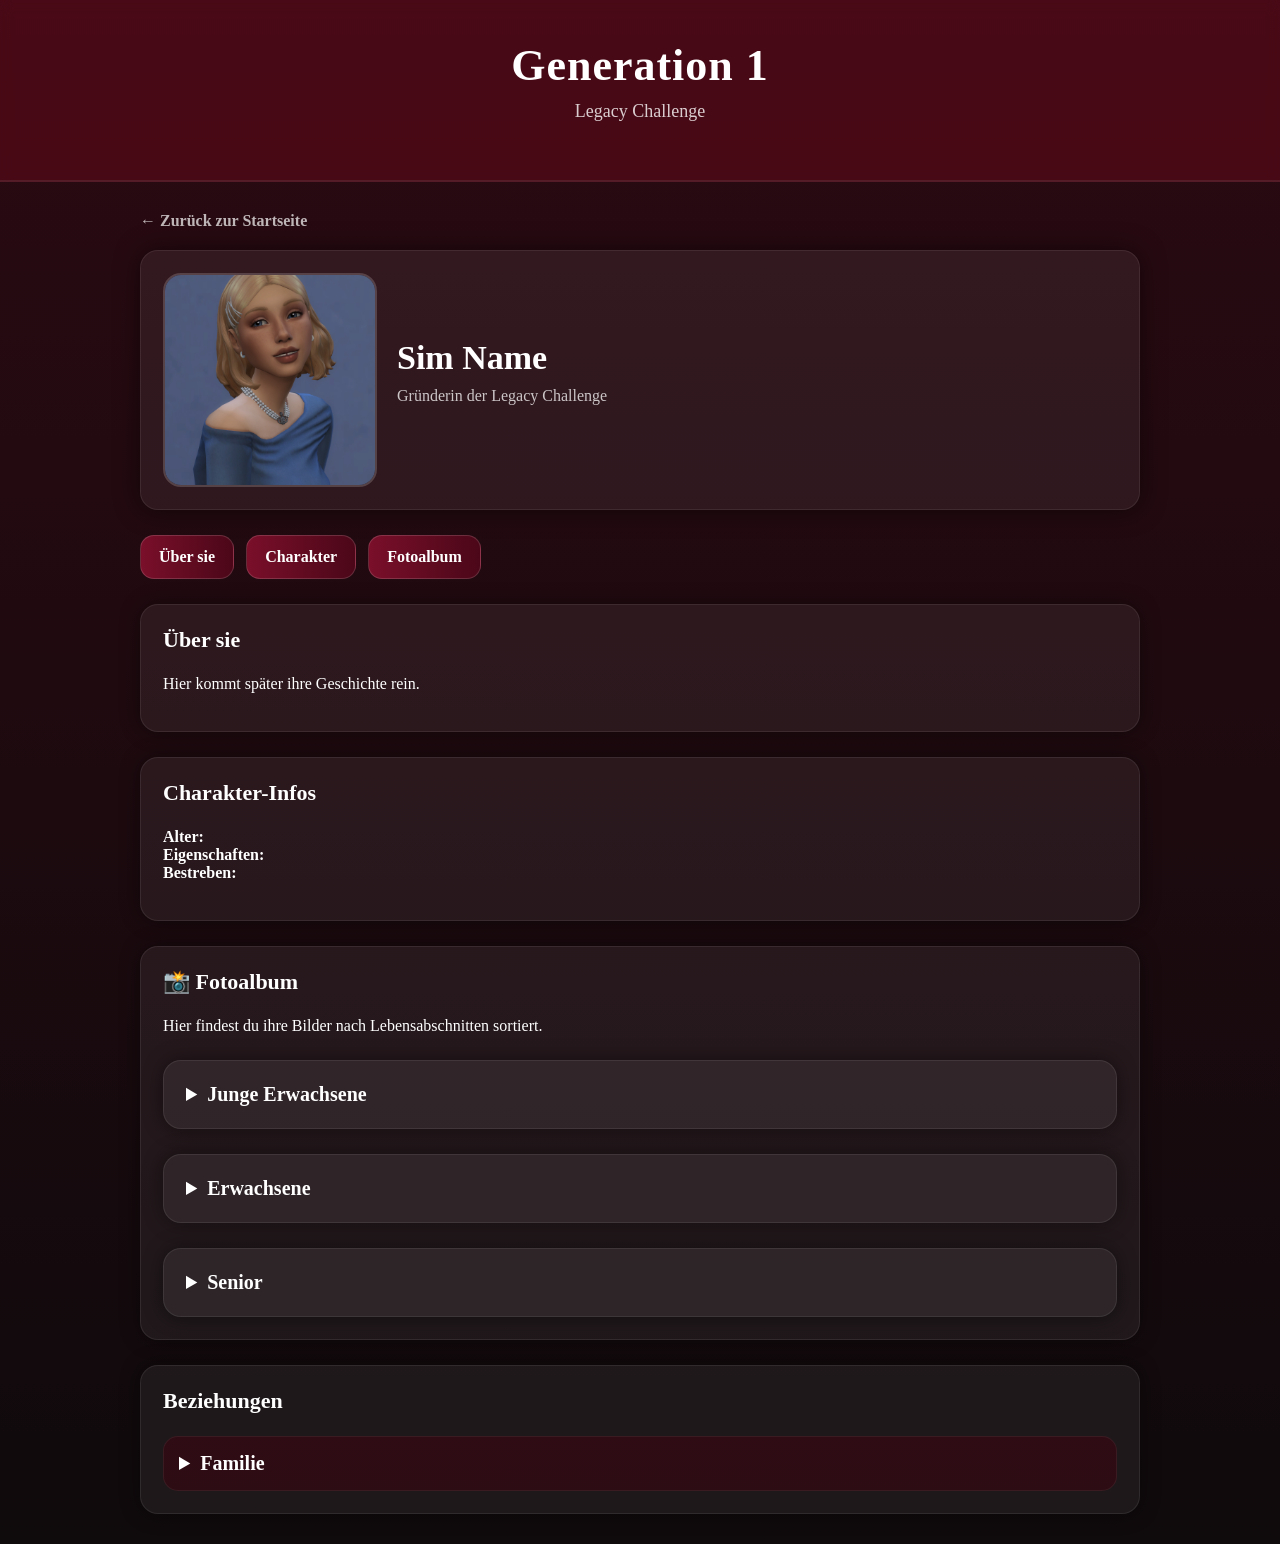
==== sims/gen1-sim1.html @ ce019573 "Update gen1-sim1.html" ====
<!DOCTYPE html>
<html lang="de">
<head>
  <meta charset="UTF-8">
  <meta name="viewport" content="width=device-width, initial-scale=1.0">
  <title>Sim Name - Generation 1</title>
  <link rel="stylesheet" href="../css/style.css">
</head>

<body>

  <header>
    <h1>Generation 1</h1>
    <p>Legacy Challenge</p>
  </header>

  <main>

    <a class="back-link" href="../index.html">← Zurück zur Startseite</a>

    <div class="sim-profile">
      <img src="../images/sim1.png" alt="Sim Bild">
      <div class="sim-info">
        <h2>Sim Name</h2>
        <p>Gründerin der Legacy Challenge</p>
      </div>
    </div>

<div class="nav-buttons">
  <a href="#ueber">Über sie</a>
  <a href="#charakter">Charakter</a>
  <a href="#fotoalbum">Fotoalbum</a>
</div>

<div class="section" id="ueber">
  <h3>Über sie</h3>
  <p>
    Hier kommt später ihre Geschichte rein.
  </p>
</div>

<div class="section" id="charakter">
  <h3>Charakter-Infos</h3>
  <p>
    <b>Alter:</b> <br>
    <b>Eigenschaften:</b> <br>
    <b>Bestreben:</b> <br>
  </p>
</div>

<div class="section" id="fotoalbum">
  <h3>📸 Fotoalbum</h3>
  <p>Hier findest du ihre Bilder nach Lebensabschnitten sortiert.</p>

  <!-- JUNGE ERWACHSENE -->
  <details class="section">
    <summary><b>Junge Erwachsene</b></summary>
    <div class="album-grid gallery" data-gallery="jungeErwachsene">
      <img src="../images/gen1/jungeErwachsene/je1.png" alt="Junge Erwachsene 1">
      <img src="../images/gen1/jungeErwachsene/je2.png" alt="Junge Erwachsene 2">
      <img src="../images/gen1/jungeErwachsene/je3.png" alt="Junge Erwachsene 3">
    </div>
  </details>

  <!-- ERWACHSENE -->
  <details class="section">
    <summary><b>Erwachsene</b></summary>
    <div class="album-grid gallery" data-gallery="erwachsene">
      <img src="../images/gen1/Erwachsene/erw1.png" alt="Erwachsene 1">
      <img src="../images/gen1/Erwachsene/erw2.png" alt="Erwachsene 2">
    </div>
  </details>

  <!-- SENIOR -->
  <details class="section">
    <summary><b>Senior</b></summary>
    <div class="album-grid gallery" data-gallery="senior">
      <img src="../images/gen1/Senior/sen1.png" alt="Senior 1">
      <img src="../images/gen1/Senior/sen2.png" alt="Senior 2">
    </div>
  </details>

</div>
    
<!-- LIGHTBOX -->
<div class="lightbox" id="lightbox">
  <span class="close-btn" id="closeBtn">&times;</span>
  <span class="arrow prev" id="prevBtn">&#10094;</span>

  <div class="phone-frame phone-blue">

    <!-- CHARM / KETTE -->
    <div class="phone-charm">
      <div class="charm-chain"></div>
      <div class="charm-seal"></div>
    </div>

    <!-- TOP -->
    <div class="phone-top">
      <div class="phone-speaker"></div>
      <div class="phone-camera"></div>
    </div>

    <!-- SCREEN -->
    <div class="phone-screen">
      <img id="lightboxImg" src="" alt="Großes Foto">

      <!-- LIKE BAR -->
      <div class="like-bar">
        <button id="likeBtn">♥</button>
        <span id="likeCount">0</span>
      </div>
    </div>

    <!-- BRAND -->
    <div class="phone-brand">TokioPhone ✨</div>

    <!-- KEYBOARD -->
    <div class="phone-keyboard">
      <div class="key">1</div>
      <div class="key">2<br><small>ABC</small></div>
      <div class="key">3<br><small>DEF</small></div>

      <div class="key">4<br><small>GHI</small></div>
      <div class="key">5<br><small>JKL</small></div>
      <div class="key">6<br><small>MNO</small></div>

      <div class="key">7<br><small>PQRS</small></div>
      <div class="key">8<br><small>TUV</small></div>
      <div class="key">9<br><small>WXYZ</small></div>

      <div class="key">*</div>
      <div class="key">0</div>
      <div class="key">#</div>
    </div>

    <!-- HOME BUTTON -->
    <div class="phone-home"></div>

  </div>

  <span class="arrow next" id="nextBtn">&#10095;</span>
</div>

<script>
  const lightbox = document.getElementById("lightbox");
  const lightboxImg = document.getElementById("lightboxImg");

  const closeBtn = document.getElementById("closeBtn");
  const prevBtn = document.getElementById("prevBtn");
  const nextBtn = document.getElementById("nextBtn");

  const likeBtn = document.getElementById("likeBtn");
  const likeCount = document.getElementById("likeCount");

  let currentGalleryImages = [];
  let currentIndex = 0;

  function updateLikeUI() {
    const imgSrc = currentGalleryImages[currentIndex].src;
    const savedLikes = localStorage.getItem("likes_" + imgSrc);

    if (savedLikes) {
      likeCount.textContent = savedLikes;
    } else {
      likeCount.textContent = "0";
    }
  }

  function openLightbox(images, index) {
    currentGalleryImages = images;
    currentIndex = index;
    lightboxImg.src = currentGalleryImages[currentIndex].src;
    lightbox.style.display = "flex";
    updateLikeUI();
  }

  function closeLightbox() {
    lightbox.style.display = "none";
  }

  function showNext() {
    currentIndex = (currentIndex + 1) % currentGalleryImages.length;
    lightboxImg.src = currentGalleryImages[currentIndex].src;
    updateLikeUI();
  }

  function showPrev() {
    currentIndex = (currentIndex - 1 + currentGalleryImages.length) % currentGalleryImages.length;
    lightboxImg.src = currentGalleryImages[currentIndex].src;
    updateLikeUI();
  }

  // Klick auf Bilder
  document.querySelectorAll(".gallery").forEach((gallery) => {
    const imgs = Array.from(gallery.querySelectorAll("img"));

    imgs.forEach((img, index) => {
      img.addEventListener("click", () => openLightbox(imgs, index));
    });
  });

  // Buttons
  closeBtn.addEventListener("click", closeLightbox);
  nextBtn.addEventListener("click", showNext);
  prevBtn.addEventListener("click", showPrev);

  // Like Button
  likeBtn.addEventListener("click", () => {
    const imgSrc = currentGalleryImages[currentIndex].src;
    let currentLikes = localStorage.getItem("likes_" + imgSrc);

    if (!currentLikes) currentLikes = 0;

    currentLikes = parseInt(currentLikes) + 1;
    localStorage.setItem("likes_" + imgSrc, currentLikes);

    likeCount.textContent = currentLikes;
  });

  // Klick auf Hintergrund schließt
  lightbox.addEventListener("click", (e) => {
    if (e.target === lightbox) closeLightbox();
  });

  // Tastatur Navigation
  document.addEventListener("keydown", (e) => {
    if (lightbox.style.display === "flex") {
      if (e.key === "Escape") closeLightbox();
      if (e.key === "ArrowRight") showNext();
      if (e.key === "ArrowLeft") showPrev();
    }
  });
</script>

  <div class="section">

  <h3> Beziehungen</h3>

  <details>
    <summary> Familie</summary>

    <div class="relationship-list">

    <a href="cindy-lovelace.html" class="relationship-card">

  <img src="../images/gen1/beziehungen/cindy-lovelace.png"
       alt="Cindy Lovelace">

  <div class="relationship-info">
    <strong>Cindy Lovelace</strong>
    <span>Mutter</span>
  </div>

</a>
      <a href="christoph-lovelace.html" class="relationship-card">
        <span>Vater</span>
        <strong>Christoph Lovelace</strong>
      </a>

  <details>
    <summary> Freunde</summary>

    <div class="relationship-list">

      <a href="makayla-davis.html" class="relationship-card">
        <span>Beste Freundin</span>
        <strong>Makayla Davis</strong>
      </a>

      <a href="bryn-buckley.html" class="relationship-card">
        <span>Freundin</span>
        <strong>Bryn Buckley</strong>
      </a>

    </div>

  </details>

  <details>
    <summary> Romanze</summary>

    <div class="relationship-list">
---- css/style.css ----
body {
  font-family: "Palatino Linotype", Palatino, "Book Antiqua", serif;
  background: linear-gradient(to bottom, #2b0a12, #0f0a0c);
  color: #fff;
  margin: 0;
  padding: 0;
}

header {
  background: rgba(90, 10, 25, 0.65);
  padding: 40px 20px;
  text-align: center;
  border-bottom: 2px solid rgba(255, 255, 255, 0.08);
  backdrop-filter: blur(6px);
}

header h1 {
  margin: 0;
  font-size: 44px;
  letter-spacing: 1px;
}

header p {
  margin-top: 10px;
  font-size: 18px;
  color: rgba(255, 255, 255, 0.8);
}

main {
  max-width: 1000px;
  margin: auto;
  padding: 30px;
}

.category {
  background-color: rgba(255, 255, 255, 0.06);
  padding: 22px;
  border-radius: 18px;
  margin-bottom: 25px;
  box-shadow: 0px 0px 25px rgba(0,0,0,0.5);
  border: 1px solid rgba(255, 255, 255, 0.08);
}

.category h2 {
  margin-top: 0;
  font-size: 28px;
}

details {
  margin-top: 15px;
  background: rgba(60, 5, 18, 0.55);
  padding: 15px;
  border-radius: 15px;
  border: 1px solid rgba(255,255,255,0.06);
}

summary {
  font-size: 20px;
  cursor: pointer;
  font-weight: bold;
}

.sim-card {
  display: flex;
  align-items: center;
  gap: 15px;
  margin-top: 15px;
  padding: 15px;
  background: rgba(255, 255, 255, 0.08);
  border-radius: 18px;
  text-decoration: none;
  color: white;
  transition: 0.2s;
  border: 1px solid rgba(255,255,255,0.07);
}

.sim-card:hover {
  background: rgba(255, 255, 255, 0.14);
  transform: scale(1.02);
}

.sim-card img {
  width: 90px;
  height: 90px;
  border-radius: 18px;
  object-fit: cover;
  border: 2px solid rgba(255,255,255,0.18);
}

.sim-card h3 {
  margin: 0;
  font-size: 24px;
}

.sim-card p {
  margin: 5px 0 0;
  color: rgba(255,255,255,0.75);
}

.back-link {
  display: inline-block;
  margin-bottom: 20px;
  color: rgba(255,255,255,0.7);
  text-decoration: none;
  font-weight: bold;
}

.back-link:hover {
  color: white;
}

.sim-profile {
  background: rgba(255, 255, 255, 0.06);
  padding: 22px;
  border-radius: 18px;
  display: flex;
  gap: 20px;
  align-items: center;
  box-shadow: 0px 0px 25px rgba(0,0,0,0.5);
  border: 1px solid rgba(255,255,255,0.08);
}

.sim-profile img {
  width: 210px;
  height: 210px;
  border-radius: 18px;
  object-fit: cover;
  border: 2px solid rgba(255,255,255,0.18);
}

.sim-info h2 {
  margin: 0;
  font-size: 34px;
}

.sim-info p {
  margin-top: 10px;
  color: rgba(255,255,255,0.75);
  font-size: 16px;
}

.section {
  margin-top: 25px;
  background: rgba(255, 255, 255, 0.06);
  padding: 22px;
  border-radius: 18px;
  box-shadow: 0px 0px 20px rgba(0,0,0,0.45);
  border: 1px solid rgba(255,255,255,0.08);
}

.section h3 {
  margin-top: 0;
  font-size: 22px;
}

footer {
  text-align: center;
  padding: 25px;
  color: rgba(255,255,255,0.55);
  font-size: 14px;
}
.nav-buttons {
  display: flex;
  gap: 12px;
  margin-top: 25px;
  flex-wrap: wrap;
}

.nav-buttons a {
  background: linear-gradient(to right, #7a0f2a, #4b0718);
  color: white;
  text-decoration: none;
  padding: 12px 18px;
  border-radius: 14px;
  font-weight: bold;
  transition: 0.2s;
  border: 1px solid rgba(255,255,255,0.15);
}

.nav-buttons a:hover {
  transform: scale(1.05);
  background: linear-gradient(to right, #9b1535, #5a0a1f);
}

.album-grid {
  display: grid;
  grid-template-columns: repeat(auto-fit, minmax(160px, 1fr));
  gap: 15px;
  margin-top: 15px;
}

.album-grid img {
  width: 100%;
  height: 180px;
  border-radius: 16px;
  object-fit: cover;
  border: 2px solid rgba(255,255,255,0.15);
  transition: 0.2s;
}

.album-grid img:hover {
  transform: scale(1.03);
  border: 2px solid rgba(255,255,255,0.35);
}

/* FOTOALBUM GRID (Handy Galerie Style) */
.album-grid {
  display: grid;
  grid-template-columns: repeat(auto-fit, minmax(130px, 1fr));
  gap: 12px;
  margin-top: 15px;
}

.album-grid img {
  width: 100%;
  height: 130px;
  object-fit: cover;
  border-radius: 14px;
  cursor: pointer;
  transition: 0.2s;
  border: 2px solid rgba(255,255,255,0.12);
}

.album-grid img:hover {
  transform: scale(1.03);
  border: 2px solid rgba(255,255,255,0.3);
}

/* LIGHTBOX OVERLAY */
.lightbox {
  position: fixed;
  top: 0;
  left: 0;
  width: 100%;
  height: 100%;
  background: rgba(10, 0, 0, 0.92);
  display: none;
  align-items: center;
  justify-content: center;
  z-index: 9999;
}

.lightbox img {
  max-width: 85%;
  max-height: 80%;
  border-radius: 18px;
  border: 2px solid rgba(255,255,255,0.25);
  box-shadow: 0px 0px 30px rgba(0,0,0,0.7);
}

/* BUTTONS */
.lightbox .close-btn {
  position: absolute;
  top: 25px;
  right: 35px;
  font-size: 40px;
  font-weight: bold;
  color: white;
  cursor: pointer;
  user-select: none;
}

.lightbox .arrow {
  position: absolute;
  top: 50%;
  transform: translateY(-50%);
  font-size: 60px;
  font-weight: bold;
  color: white;
  cursor: pointer;
  user-select: none;
  padding: 15px;
  border-radius: 20px;
  background: rgba(120, 15, 40, 0.25);
  transition: 0.2s;
}

.lightbox .arrow:hover {
  background: rgba(160, 20, 55, 0.45);
  transform: translateY(-50%) scale(1.05);
}

.lightbox .prev {
  left: 20px;
}

.lightbox .next {
  right: 20px;
}

/* ============================
   2000s SIM PHONE STYLE (FIXED)
============================ */

.phone-frame {
  width: 420px;
  height: 720px; /* kürzer */
  border-radius: 55px;
  padding: 20px;
  position: relative;
  box-shadow: 0px 0px 40px rgba(0,0,0,0.9);
  border: 4px solid rgba(255,255,255,0.15);
  display: flex;
  flex-direction: column;
  align-items: center;
  overflow: visible; /* wichtig damit Charm sichtbar ist */
}

/* Farb-Theme */
.phone-blue {
  background: linear-gradient(to bottom, #4cb3ff, #09294a);
}

/* ===== Sticker Sterne (nur 3 Stück) ===== */
.phone-frame::before {
  content: "★";
  position: absolute;
  top: 80px;
  left: 35px;
  color: rgba(255,255,255,0.75);
  font-size: 18px;
  text-shadow: 0px 0px 6px rgba(255,255,255,0.35);
  transform: rotate(-12deg);
  opacity: 0.9;
}

.phone-frame::after {
  content: "★";
  position: absolute;
  top: 160px;
  right: 40px;
  color: rgba(255,255,255,0.6);
  font-size: 15px;
  text-shadow: 0px 0px 6px rgba(255,255,255,0.3);
  transform: rotate(18deg);
  opacity: 0.9;
}

/* dritter Stern */
.phone-brand::after {
  content: "★";
  margin-left: 10px;
  color: rgba(255,255,255,0.55);
  font-size: 14px;
  text-shadow: 0px 0px 6px rgba(255,255,255,0.3);
}

/* ===== Charm / Kette ===== */
.phone-charm {
  position: absolute;
  left: -55px;
  top: 150px;
  display: flex;
  flex-direction: column;
  align-items: center;
  z-index: 50;
  transform-origin: top center;
  animation: charmSwing 2.8s ease-in-out infinite;
}

@keyframes charmSwing {
  0%   { transform: rotate(-6deg); }
  50%  { transform: rotate(8deg); }
  100% { transform: rotate(-6deg); }
}

.charm-chain {
  width: 7px;
  height: 110px;
  background: rgba(255,255,255,0.75);
  border-radius: 20px;
  box-shadow: inset 0px 0px 6px rgba(0,0,0,0.6);
}

/* Seerobbe */
.charm-seal {
  width: 52px;
  height: 52px;
  background: linear-gradient(to bottom, #ffffff, #bfc6cc);
  border-radius: 50%;
  margin-top: 8px;
  position: relative;
  border: 2px solid rgba(0,0,0,0.25);
  box-shadow: 0px 0px 12px rgba(255,255,255,0.35);
}

.charm-seal::before {
  content: "";
  position: absolute;
  width: 34px;
  height: 30px;
  background: linear-gradient(to bottom, #ffffff, #bfc6cc);
  border-radius: 50%;
  top: -16px;
  left: 9px;
  border: 2px solid rgba(0,0,0,0.25);
}

.charm-seal::after {
  content: "•  •";
  position: absolute;
  top: 16px;
  left: 13px;
  font-size: 18px;
  color: rgba(0,0,0,0.65);
  letter-spacing: 3px;
}

/* Nase */
.charm-seal {
  display: flex;
  justify-content: center;
  align-items: flex-end;
  padding-bottom: 10px;
}

.charm-seal::marker {
  display: none;
}

/* ===== Top ===== */
.phone-top {
  width: 100%;
  display: flex;
  justify-content: center;
  align-items: center;
  position: relative;
  margin-top: 10px;
  margin-bottom: 14px;
}

.phone-speaker {
  width: 170px;
  height: 14px;
  background: rgba(0,0,0,0.55);
  border-radius: 20px;
  border: 1px solid rgba(255,255,255,0.2);
}

.phone-camera {
  position: absolute;
  right: 75px;
  width: 16px;
  height: 16px;
  background: rgba(0,0,0,0.6);
  border-radius: 50%;
  border: 2px solid rgba(255,255,255,0.2);
}

/* ===== Screen ===== */
.phone-screen {
  width: 100%;
  height: 460px; /* groß, aber passt besser */
  background: black;
  border-radius: 32px;
  overflow: hidden;
  border: 4px solid rgba(255,255,255,0.18);
  box-shadow: inset 0px 0px 18px rgba(0,0,0,0.85);
  display: flex;
  justify-content: center;
  align-items: center;
  position: relative;
}

.phone-screen img {
  width: 100%;
  height: 100%;
  object-fit: cover;
}

/* ===== Like Bar ===== */
.like-bar {
  position: absolute;
  bottom: 18px;
  left: 50%;
  transform: translateX(-50%);
  display: flex;
  gap: 10px;
  align-items: center;
  background: rgba(0,0,0,0.55);
  padding: 8px 14px;
  border-radius: 20px;
  border: 1px solid rgba(255,255,255,0.15);
  backdrop-filter: blur(5px);
}

.like-bar button {
  background: transparent;
  border: none;
  font-size: 26px;
  cursor: pointer;
  color: rgba(255,255,255,0.75);
  transition: 0.2s;
}

.like-bar button:hover {
  transform: scale(1.2);
  color: #ff5d87;
}

.like-bar span {
  font-weight: bold;
  font-size: 16px;
  color: rgba(255,255,255,0.85);
}

/* ===== Brand ===== */
.phone-brand {
  margin-top: 12px;
  margin-bottom: 6px;
  font-weight: bold;
  color: rgba(255,255,255,0.9);
  letter-spacing: 1px;
  font-size: 18px;
  text-shadow: 0px 0px 6px rgba(0,0,0,0.6);
}

/* ===== Keyboard ===== */
.phone-keyboard {
  width: 92%;
  display: grid;
  grid-template-columns: repeat(3, 1fr);
  gap: 8px;
  padding: 10px;
}

.key {
  background: rgba(255,255,255,0.12);
  border-radius: 14px;
  height: 40px;
  text-align: center;
  font-size: 15px;
  font-weight: bold;
  color: white;
  padding-top: 6px;
  border: 2px solid rgba(255,255,255,0.15);
  box-shadow: inset 0px 0px 8px rgba(0,0,0,0.75);
  user-select: none;
}

.key small {
  display: block;
  font-size: 9px;
  font-weight: normal;
  margin-top: 1px;
  color: rgba(255,255,255,0.7);
}

/* ===== Home Button ===== */
.phone-home {
  width: 130px;
  height: 34px;
  border-radius: 25px;
  margin-top: 4px;
  background: rgba(0,0,0,0.35);
  border: 2px solid rgba(255,255,255,0.2);
  box-shadow: inset 0px 0px 12px rgba(0,0,0,0.8);
}

/* ==========================
   BEZIEHUNGEN
========================== */

.relationship-list {
  display: flex;
  flex-direction: column;
  gap: 12px;
  margin-top: 15px;
}

.relationship-card {
  display: flex;
  justify-content: space-between;
  align-items: center;

  text-decoration: none;
  color: white;

  background: rgba(255,255,255,0.08);

  border: 1px solid rgba(255,255,255,0.1);

  padding: 14px 18px;
  border-radius: 15px;

  transition: 0.3s;
}

.relationship-card:hover {
  background: rgba(255,255,255,0.15);
  transform: translateX(5px);
}

.relationship-card span {
  opacity: 0.7;
  font-size: 14px;
}

.relationship-card strong {
  font-size: 17px;
}

/* ==========================
   RELATIONSHIP V2
========================== */

.relationship-card {
  display: flex;
  align-items: center;
  gap: 15px;

  text-decoration: none;
  color: white;

  background: rgba(255,255,255,0.08);

  padding: 12px;
  border-radius: 16px;

  transition: 0.3s;
}

.relationship-card:hover {
  transform: translateX(6px);
  background: rgba(255,255,255,0.14);
}

.relationship-card img {
  width: 65px;
  height: 65px;

  object-fit: cover;

  border-radius: 20px;

  border: 3px solid rgba(255,255,255,0.15);
}

.relationship-info {
  display: flex;
  flex-direction: column;
}

.relationship-info strong {
  font-size: 18px;
}

.relationship-info span {
  opacity: 0.7;
  margin-top: 3px;
}
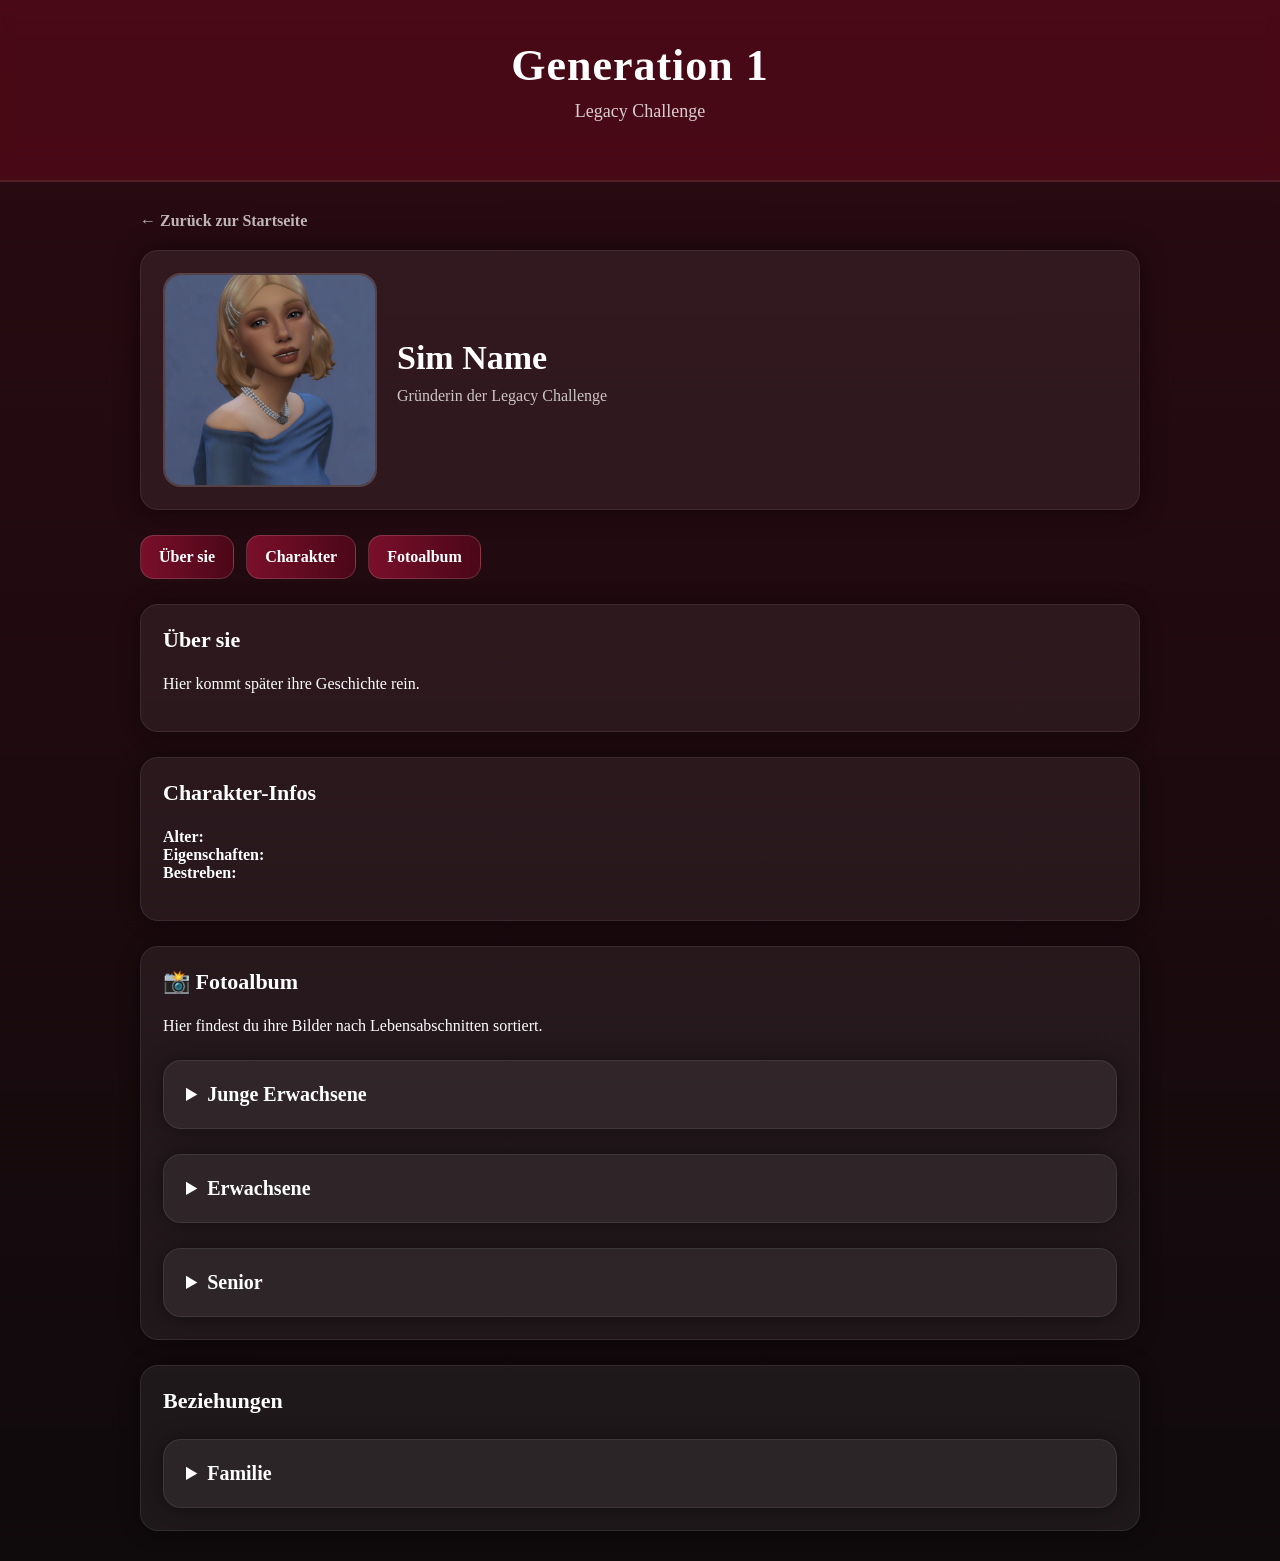
==== commit 492c6dd2: "Update gen1-sim1.html" ====
--- a/sims/gen1-sim1.html
+++ b/sims/gen1-sim1.html
@@ -92,7 +92,7 @@
     <!-- CHARM / KETTE -->
     <div class="phone-charm">
       <div class="charm-chain"></div>
-      <div class="charm-seal"></div>
+      <div class="charm-heart"></div>
     </div>
 
     <!-- TOP -->
@@ -113,7 +113,7 @@
     </div>
 
     <!-- BRAND -->
-    <div class="phone-brand">TokioPhone ✨</div>
+    <div class="phone-brand">TokioPhone</div>
 
     <!-- KEYBOARD -->
     <div class="phone-keyboard">
@@ -237,12 +237,12 @@
 
   <h3> Beziehungen</h3>
 
-  <details>
+  <details class="section">
     <summary> Familie</summary>
 
     <div class="relationship-list">
 
-    <a href="cindy-lovelace.html" class="relationship-card">
+    <a href="gen1/cindy-lovelace.html" class="relationship-card">
 
   <img src="../images/gen1/beziehungen/cindy-lovelace.png"
        alt="Cindy Lovelace">
@@ -252,32 +252,55 @@
     <span>Mutter</span>
   </div>
 
+<a href="gen1/christopher-lovelace.html" class="relationship-card">
+
+  <img src="../images/gen1/beziehungen/christopher-lovelace.png"
+       alt="Christopher Lovelace">
+
+  <div class="relationship-info">
+    <strong>Christopher Lovelace</strong>
+    <span>Vater</span>
+  </div>
+
 </a>
-      <a href="christoph-lovelace.html" class="relationship-card">
-        <span>Vater</span>
-        <strong>Christoph Lovelace</strong>
-      </a>
-
-  <details>
+
+  <details class="section">
     <summary> Freunde</summary>
 
     <div class="relationship-list">
 
-      <a href="makayla-davis.html" class="relationship-card">
-        <span>Beste Freundin</span>
-        <strong>Makayla Davis</strong>
-      </a>
-
-      <a href="bryn-buckley.html" class="relationship-card">
-        <span>Freundin</span>
-        <strong>Bryn Buckley</strong>
-      </a>
+   <a href="gen1/makayla-davis.html" class="relationship-card">
+
+  <img src="../images/gen1/beziehungen/makayla-davis.png"
+       alt="Makayla Davis">
+
+  <div class="relationship-info">
+    <strong>Makayla Davis</strong>
+    <span>Beste Freundin</span>
+  </div>
+
+</a>
+
+  <a href="gen1/bryn-buckley.html" class="relationship-card">
+
+  <img src="../images/gen1/beziehungen/bryn-buckley.png"
+       alt="Bryn Buckley">
+
+  <div class="relationship-info">
+    <strong>Bryn Buckley</strong>
+    <span>Freund</span>
+  </div>
+
+</a>
 
     </div>
 
   </details>
 
-  <details>
-    <summary> Romanze</summary>
-
-    <div class="relationship-list">
+  <details class="section">
+  <summary> Romanze</summary>
+
+  <div class="relationship-list">
+  </div>
+
+</details>
--- a/css/style.css
+++ b/css/style.css
@@ -307,8 +307,136 @@
 }
 
 /* Farb-Theme */
-.phone-blue {
-  background: linear-gradient(to bottom, #4cb3ff, #09294a);
+/* BLAU */
+.phone-blue{
+  background: linear-gradient(
+    180deg,
+    #4f93cf,
+    #245f95
+  );
+
+  border: 4px solid #1f4d77;
+}
+
+/* DUNKELGRÜN */
+.phone-green{
+  background: linear-gradient(
+    180deg,
+    #56785b,
+    #355239
+  );
+
+  border: 4px solid #243828;
+}
+
+/* SCHWARZ */
+.phone-black{
+  background: linear-gradient(
+    180deg,
+    #4b4b4b,
+    #181818
+  );
+
+  border: 4px solid #000;
+}
+
+/* WEISS */
+.phone-white{
+  background: linear-gradient(
+    180deg,
+    #ffffff,
+    #d9d9d9
+  );
+
+  border: 4px solid #bdbdbd;
+}
+
+/* BORDEAUX */
+.phone-bordeaux{
+  background: linear-gradient(
+    180deg,
+    #8b3048,
+    #521726
+  );
+
+  border: 4px solid #3b101b;
+}
+
+/* ROSA */
+.phone-pink{
+  background: linear-gradient(
+    180deg,
+    #ffbfd7,
+    #ff8eb8
+  );
+
+  border: 4px solid #d96a95;
+}
+
+/* LILA */
+.phone-purple{
+  background: linear-gradient(
+    180deg,
+    #a88de0,
+    #6d4eb3
+  );
+
+  border: 4px solid #53388d;
+}
+
+/* ROT */
+.phone-red{
+  background: linear-gradient(
+    180deg,
+    #d24d4d,
+    #8e2323
+  );
+
+  border: 4px solid #5f1717;
+}
+
+/* GOLD */
+.phone-gold{
+  background: linear-gradient(
+    180deg,
+    #f2d37c,
+    #c79b29
+  );
+
+  border: 4px solid #8b6a17;
+}
+
+/* SILBER */
+.phone-silver{
+  background: linear-gradient(
+    180deg,
+    #f0f0f0,
+    #b9b9b9
+  );
+
+  border: 4px solid #8e8e8e;
+}
+
+/* TÜRKIS */
+.phone-turquoise{
+  background: linear-gradient(
+    180deg,
+    #79ddd6,
+    #2c9c95
+  );
+
+  border: 4px solid #206d68;
+}
+
+/* DUNKELBRAUN */
+.phone-brown{
+  background: linear-gradient(
+    180deg,
+    #8b6547,
+    #4f3524
+  );
+
+  border: 4px solid #382419;
 }
 
 /* ===== Sticker Sterne (nur 3 Stück) ===== */
@@ -372,50 +500,44 @@
   box-shadow: inset 0px 0px 6px rgba(0,0,0,0.6);
 }
 
-/* Seerobbe */
-.charm-seal {
-  width: 52px;
-  height: 52px;
-  background: linear-gradient(to bottom, #ffffff, #bfc6cc);
-  border-radius: 50%;
-  margin-top: 8px;
-  position: relative;
-  border: 2px solid rgba(0,0,0,0.25);
-  box-shadow: 0px 0px 12px rgba(255,255,255,0.35);
-}
-
-.charm-seal::before {
-  content: "";
-  position: absolute;
-  width: 34px;
-  height: 30px;
-  background: linear-gradient(to bottom, #ffffff, #bfc6cc);
-  border-radius: 50%;
-  top: -16px;
-  left: 9px;
-  border: 2px solid rgba(0,0,0,0.25);
-}
-
-.charm-seal::after {
-  content: "•  •";
-  position: absolute;
-  top: 16px;
-  left: 13px;
-  font-size: 18px;
-  color: rgba(0,0,0,0.65);
-  letter-spacing: 3px;
-}
-
-/* Nase */
-.charm-seal {
-  display: flex;
-  justify-content: center;
-  align-items: flex-end;
-  padding-bottom: 10px;
-}
-
-.charm-seal::marker {
-  display: none;
+.charm-heart{
+  width:28px;
+  height:28px;
+
+  background:#ff8aa8;
+
+  transform:rotate(-45deg);
+
+  position:relative;
+
+  border:2px solid white;
+
+  box-shadow:
+    0 0 10px rgba(255,255,255,0.4);
+}
+
+.charm-heart::before,
+.charm-heart::after{
+  content:"";
+
+  position:absolute;
+
+  width:28px;
+  height:28px;
+
+  background:#ff8aa8;
+
+  border-radius:50%;
+}
+
+.charm-heart::before{
+  top:-14px;
+  left:0;
+}
+
+.charm-heart::after{
+  left:14px;
+  top:0;
 }
 
 /* ===== Top ===== */
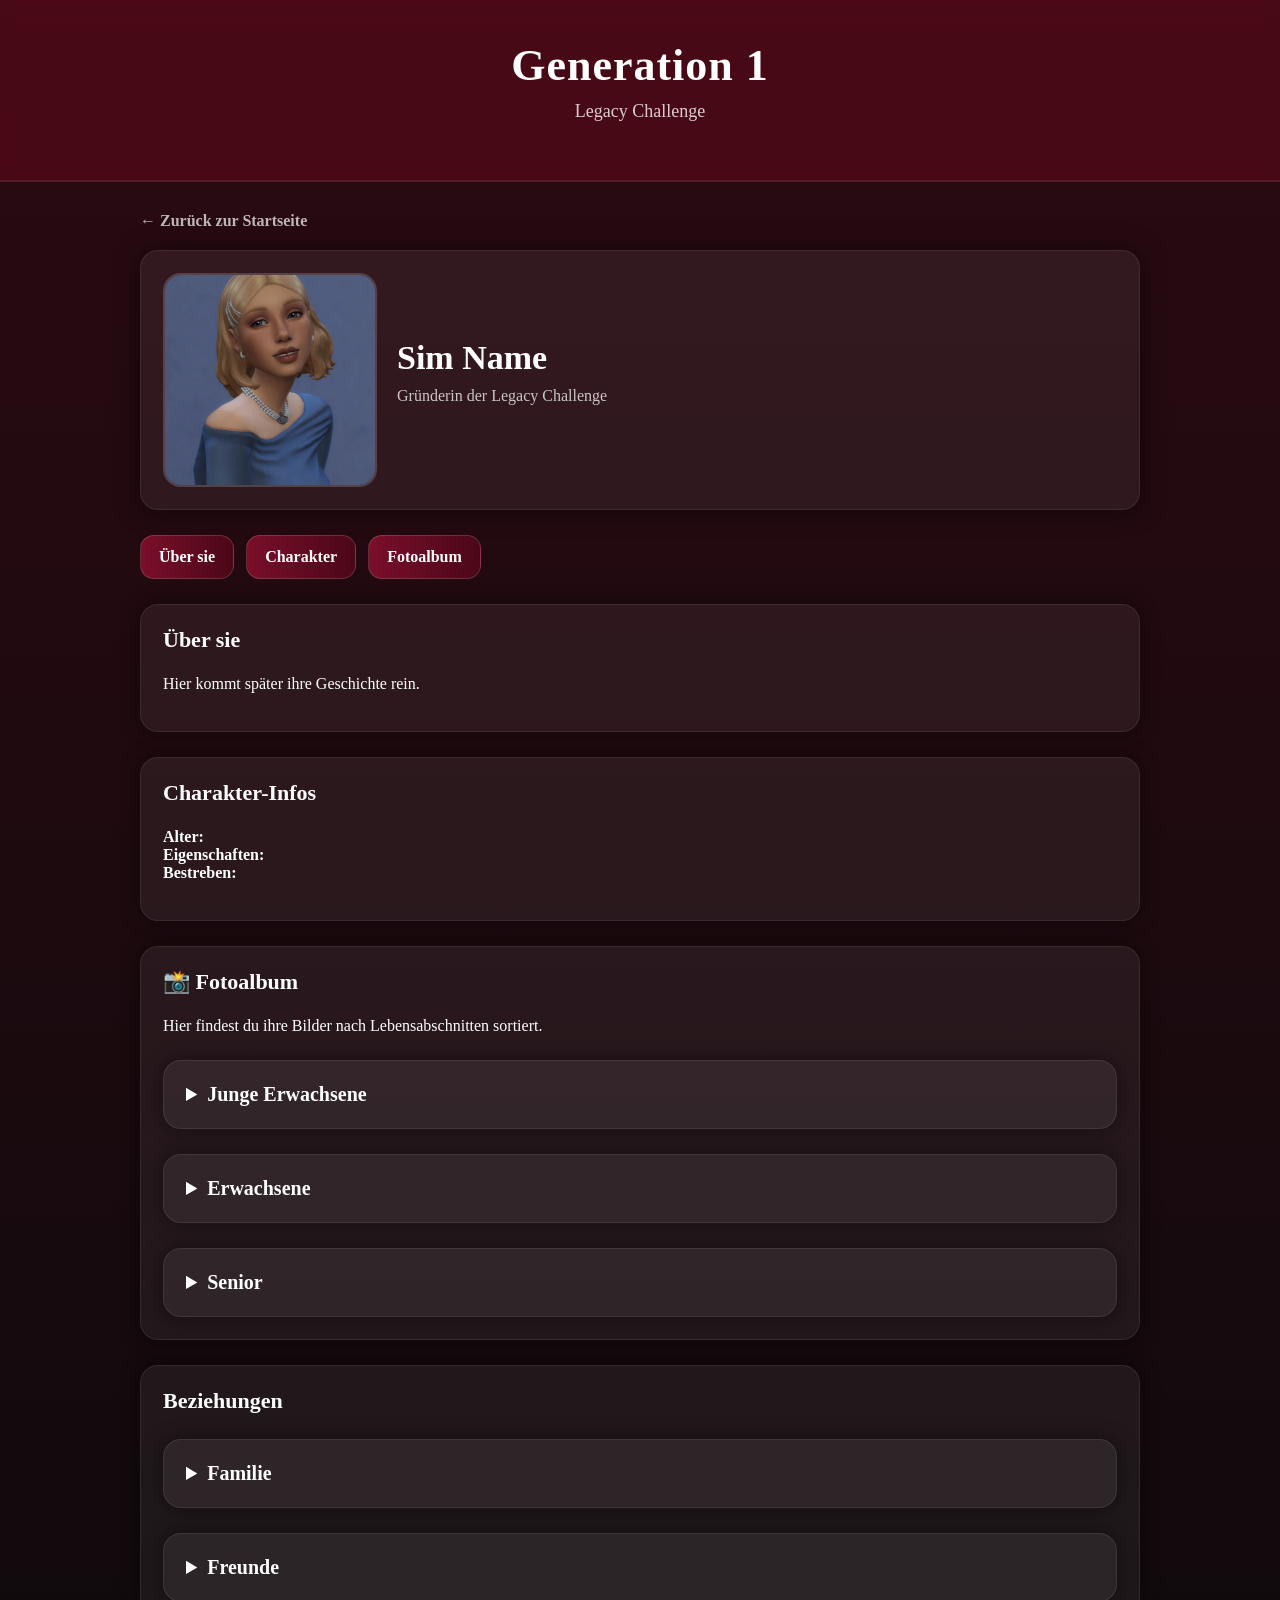
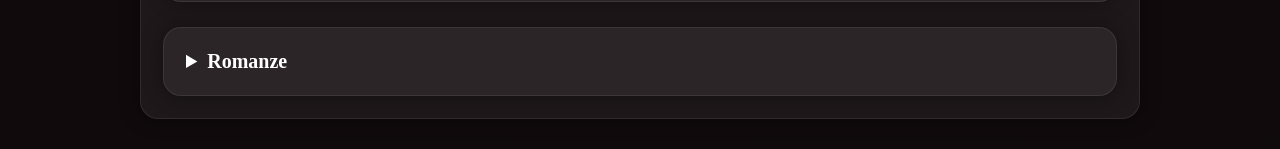
==== commit 0de7eac1: "Update gen1-sim1.html" ====
--- a/sims/gen1-sim1.html
+++ b/sims/gen1-sim1.html
@@ -233,74 +233,74 @@
   });
 </script>
 
-  <div class="section">
-
-  <h3> Beziehungen</h3>
-
-  <details class="section">
-    <summary> Familie</summary>
+ <div class="section" id="beziehungen">
+
+  <h3>Beziehungen</h3>
+
+  <details class="section">
+    <summary>Familie</summary>
 
     <div class="relationship-list">
 
-    <a href="gen1/cindy-lovelace.html" class="relationship-card">
-
-  <img src="../images/gen1/beziehungen/cindy-lovelace.png"
-       alt="Cindy Lovelace">
-
-  <div class="relationship-info">
-    <strong>Cindy Lovelace</strong>
-    <span>Mutter</span>
-  </div>
-
-<a href="gen1/christopher-lovelace.html" class="relationship-card">
-
-  <img src="../images/gen1/beziehungen/christopher-lovelace.png"
-       alt="Christopher Lovelace">
-
-  <div class="relationship-info">
-    <strong>Christopher Lovelace</strong>
-    <span>Vater</span>
-  </div>
-
-</a>
-
-  <details class="section">
-    <summary> Freunde</summary>
+      <a href="gen1/cindy-lovelace.html" class="relationship-card">
+        <img src="../images/gen1/beziehungen/cindy-lovelace.png"
+             alt="Cindy Lovelace">
+
+        <div class="relationship-info">
+          <strong>Cindy Lovelace</strong>
+          <span>Mutter</span>
+        </div>
+      </a>
+
+      <a href="gen1/christopher-lovelace.html" class="relationship-card">
+        <img src="../images/gen1/beziehungen/christopher-lovelace.png"
+             alt="Christopher Lovelace">
+
+        <div class="relationship-info">
+          <strong>Christopher Lovelace</strong>
+          <span>Vater</span>
+        </div>
+      </a>
+
+    </div>
+
+  </details>
+
+  <details class="section">
+    <summary>Freunde</summary>
 
     <div class="relationship-list">
 
-   <a href="gen1/makayla-davis.html" class="relationship-card">
-
-  <img src="../images/gen1/beziehungen/makayla-davis.png"
-       alt="Makayla Davis">
-
-  <div class="relationship-info">
-    <strong>Makayla Davis</strong>
-    <span>Beste Freundin</span>
-  </div>
-
-</a>
-
-  <a href="gen1/bryn-buckley.html" class="relationship-card">
-
-  <img src="../images/gen1/beziehungen/bryn-buckley.png"
-       alt="Bryn Buckley">
-
-  <div class="relationship-info">
-    <strong>Bryn Buckley</strong>
-    <span>Freund</span>
-  </div>
-
-</a>
-
-    </div>
-
-  </details>
-
-  <details class="section">
-  <summary> Romanze</summary>
-
-  <div class="relationship-list">
-  </div>
-
-</details>
+      <a href="gen1/makayla-davis.html" class="relationship-card">
+        <img src="../images/gen1/beziehungen/makayla-davis.png"
+             alt="Makayla Davis">
+
+        <div class="relationship-info">
+          <strong>Makayla Davis</strong>
+          <span>Beste Freundin</span>
+        </div>
+      </a>
+
+      <a href="gen1/bryn-buckley.html" class="relationship-card">
+        <img src="../images/gen1/beziehungen/bryn-buckley.png"
+             alt="Bryn Buckley">
+
+        <div class="relationship-info">
+          <strong>Bryn Buckley</strong>
+          <span>Freund</span>
+        </div>
+      </a>
+
+    </div>
+
+  </details>
+
+  <details class="section">
+    <summary>Romanze</summary>
+
+    <div class="relationship-list">
+    </div>
+
+  </details>
+
+</div>
